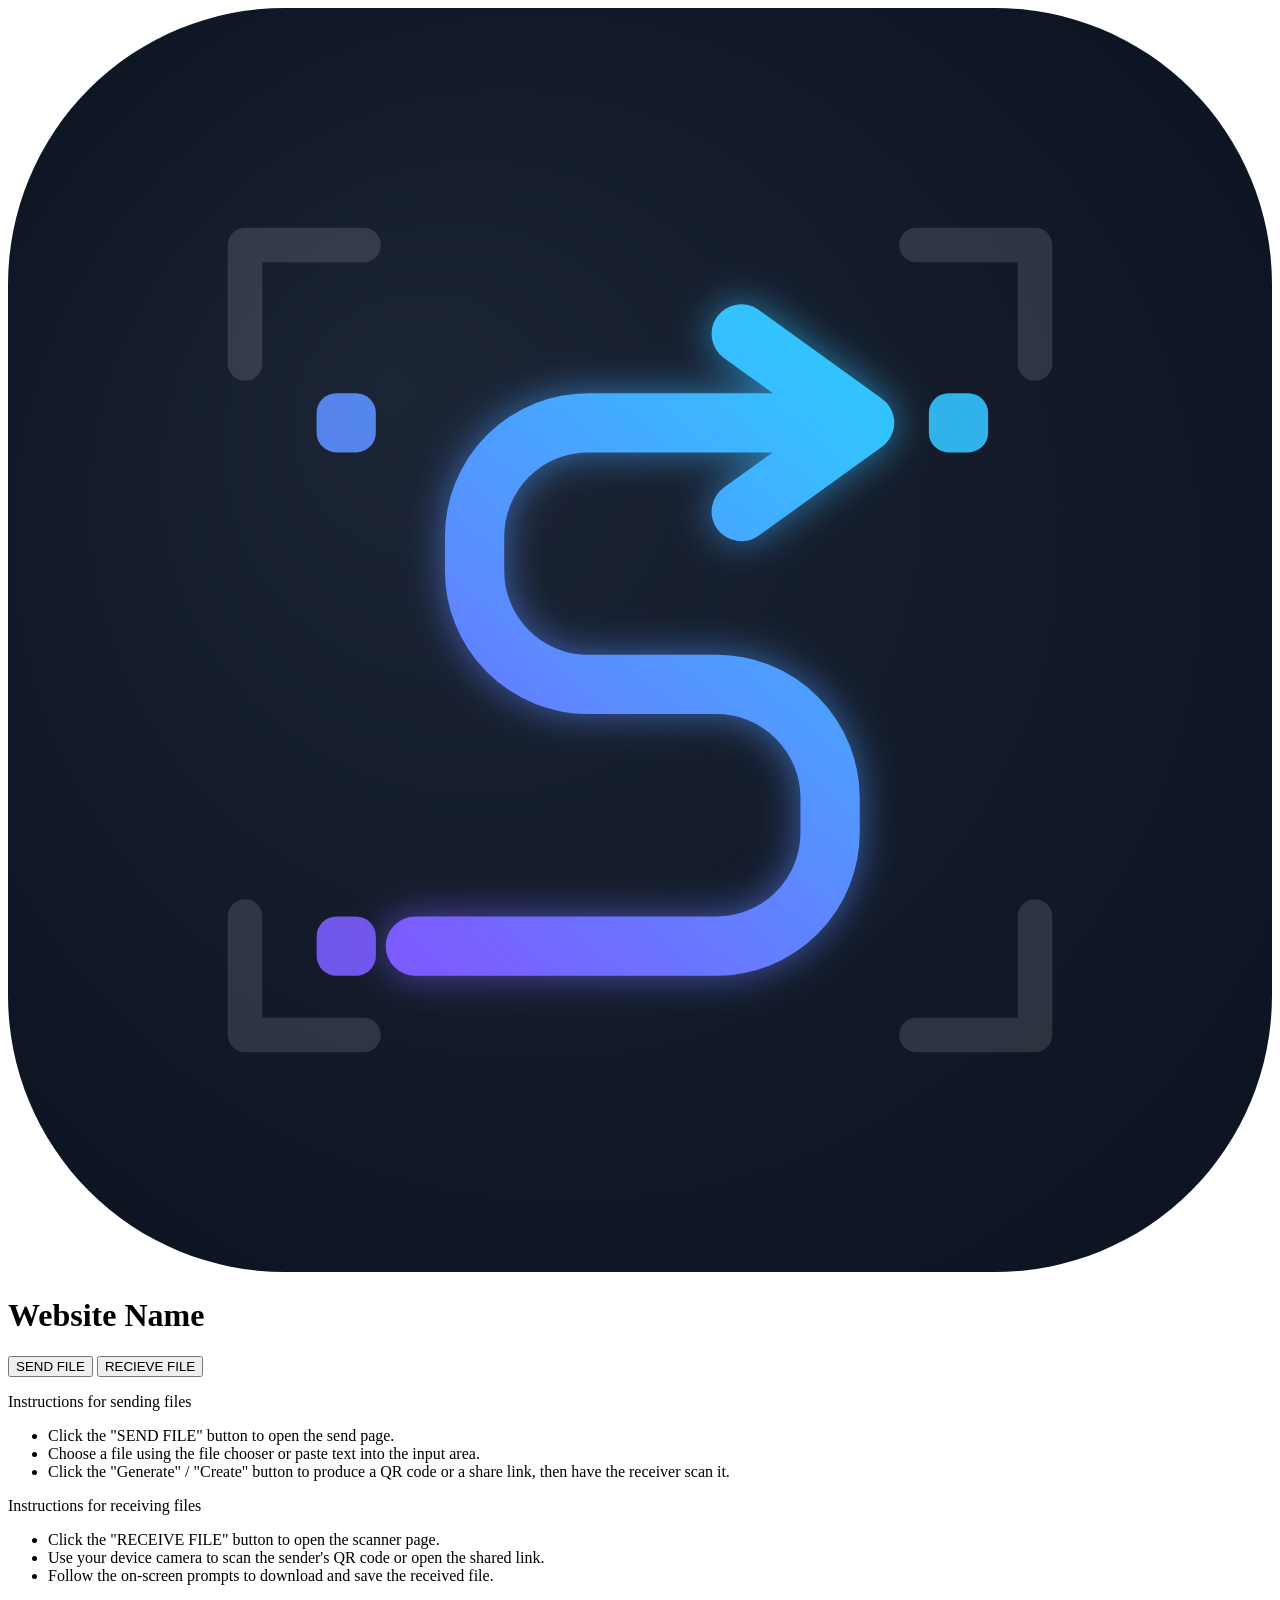
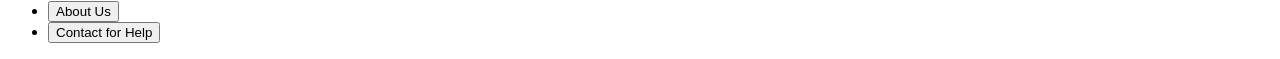
==== index.html @ d0eea66a "Update footer buttons for contact functionality" ====
<!doctype html>
<html lang="en">
  <head>
    <meta charset="UTF-8" />
    <meta name="viewport" content="width=device-width, initial-scale=1.0" />
    <title>MainPage</title>
    <link rel="stylesheet" href="homePage.css" />
    <style>
      @import url("https://fonts.googleapis.com/css2?family=Nunito:ital,wght@0,200..1000;1,200..1000&display=swap");
    </style>
    <link rel="manifest" href="manifest.json">
  </head>
  <body>
    <header>
      <img src="logo.svg" alt="logo" />
      <h1 class="webName">Website Name</h1>
    </header>
    <main>
      <div class="share">
        <button
          class="shareBtn"
          id="share_1"
          onclick="window.location.href = 'send.html'"
        >
          SEND FILE
        </button>
        <button
          class="shareBtn"
          id="share_2"
          onclick="window.location.href = 'scanner.html'"
        >
          RECIEVE FILE
        </button>
      </div>

      <div class="instruction">
        <div class="steps" id="instruct_1">
          <p class="stepHeading">Instructions for sending files</p>
          <ul>
            <li>Click the "SEND FILE" button to open the send page.</li>
            <li>
              Choose a file using the file chooser or paste text into the input
              area.
            </li>
            <li>
              Click the "Generate" / "Create" button to produce a QR code or a
              share link, then have the receiver scan it.
            </li>
          </ul>
        </div>

        <div class="steps" id="instruct_2">
          <p class="stepHeading">Instructions for receiving files</p>
          <ul>
            <li>Click the "RECEIVE FILE" button to open the scanner page.</li>
            <li>
              Use your device camera to scan the sender's QR code or open the
              shared link.
            </li>
            <li>
              Follow the on-screen prompts to download and save the received
              file.
            </li>
          </ul>
        </div>
      </div>
    </main>

    <footer>
      <div class="footers">
        <ul>
          <li><button  class="info">About Us</button></li>
          <li><button onclick="window.location.href='mailto:gamerhatela77@gmail.com?subject=Hello'" class="info">Contact for Help</button></li>
        </ul>
      </div>
    </footer>
    <script>
if ('serviceWorker' in navigator) {
  navigator.serviceWorker.register('service-worker.js')
    .then(() => console.log("Service Worker Registered"));
}
</script>
  </body>
</html>
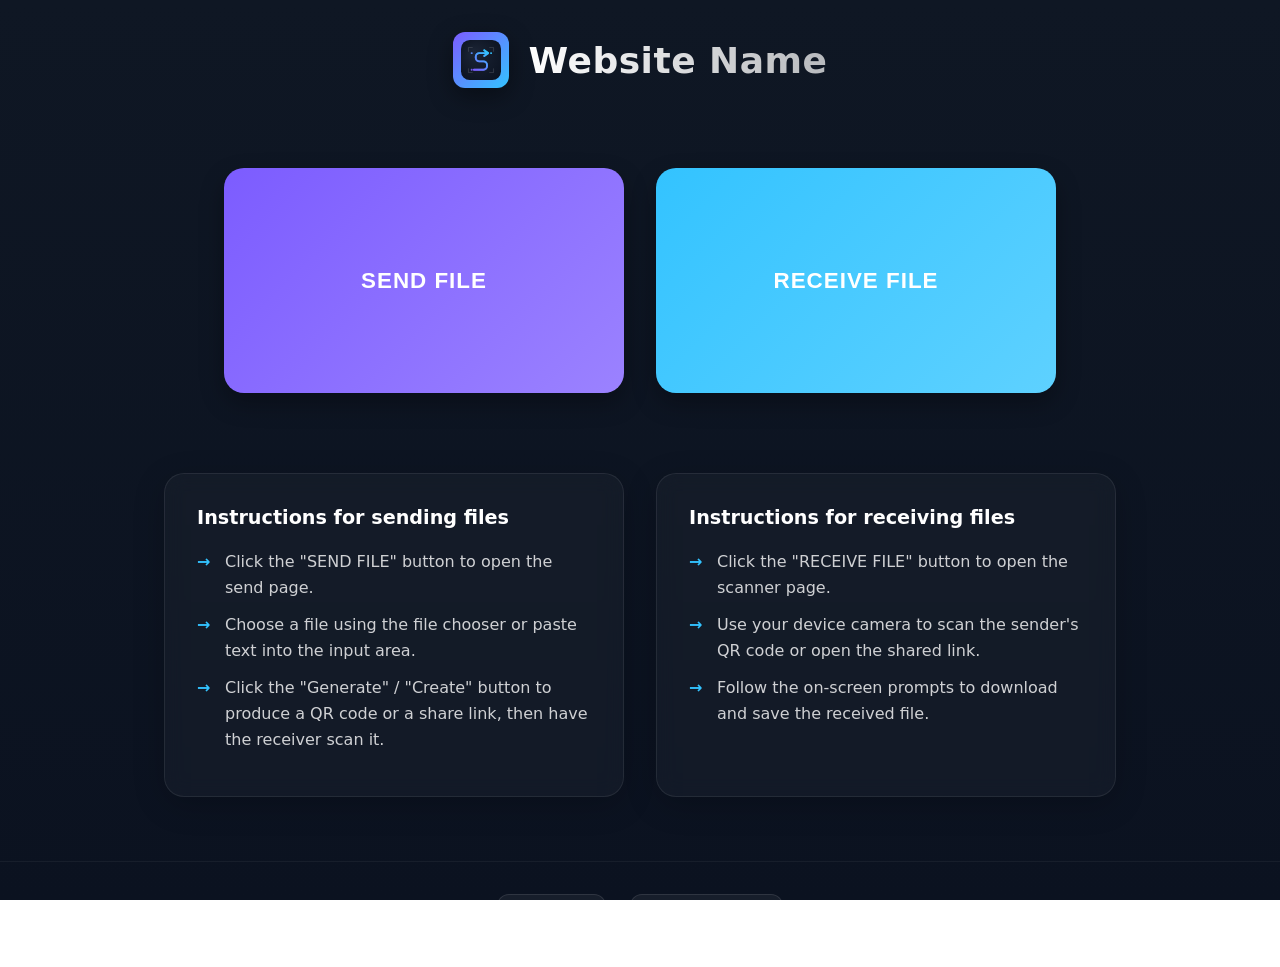
==== commit 9c446ff7: "Fix typo in button text from 'RECIEVE' to 'RECEIVE'" ====
--- a/index.html
+++ b/index.html
@@ -29,7 +29,7 @@
           id="share_2"
           onclick="window.location.href = 'scanner.html'"
         >
-          RECIEVE FILE
+          RECEIVE FILE
         </button>
       </div>
 
@@ -69,7 +69,7 @@
     <footer>
       <div class="footers">
         <ul>
-          <li><button  class="info">About Us</button></li>
+          <li><a href="https://github.com/Prominent07/QR-Based-file-sharing"><button  class="info">About Us</button></a></li>
           <li><button onclick="window.location.href='mailto:gamerhatela77@gmail.com?subject=Hello'" class="info">Contact for Help</button></li>
         </ul>
       </div>
--- a/homePage.css
+++ b/homePage.css
@@ -0,0 +1,237 @@
+/* Global variables and base styles -------------------------------------- */
+:root {
+  --bg-1: #0f1724;
+  --bg-2: #0b1220;
+  --accent: #7c5cff;
+  --accent-2: #33c3ff;
+  --muted: rgba(255, 255, 255, 0.75);
+  --glass-blur: 10px;
+}
+
+* {
+  box-sizing: border-box;
+  margin: 0;
+  padding: 0;
+}
+
+html,
+body {
+  height: 100%;
+  font-family:
+    "Nunito",
+    system-ui,
+    -apple-system,
+    "Segoe UI",
+    Roboto,
+    sans-serif;
+  background: linear-gradient(180deg, var(--bg-1) 0%, var(--bg-2) 100%);
+  color: var(--muted);
+  overflow-x: hidden;
+}
+
+/* Header --------------------------------------------------------------- */
+header {
+  display: flex;
+  align-items: center;
+  justify-content: center;
+  gap: 1.25rem;
+  padding: 2rem 1.5rem;
+}
+
+header img {
+  width: 56px;
+  height: 56px;
+  border-radius: 12px;
+  background: linear-gradient(135deg, var(--accent), var(--accent-2));
+  padding: 8px;
+  box-shadow: 0 8px 24px rgba(0, 0, 0, 0.4);
+}
+
+.webName {
+  font-weight: 800;
+  font-size: clamp(1.5rem, 5vw, 2.25rem);
+  background: linear-gradient(90deg, #fff, rgba(255, 255, 255, 0.7));
+  -webkit-background-clip: text;
+  background-clip: text;
+  color: transparent;
+  letter-spacing: 0.5px;
+}
+
+/* Share area ----------------------------------------------------------- */
+.share {
+  display: flex;
+  flex-wrap: wrap;
+  justify-content: center;
+  align-items: stretch;
+  gap: 2rem;
+  padding: 3rem 1.5rem;
+  max-width: 900px;
+  margin: 0 auto;
+}
+
+.shareBtn {
+  flex: 1;
+  min-width: 240px;
+  max-width: 400px;
+  aspect-ratio: 16 / 9;
+  border-radius: 20px;
+  border: none;
+  cursor: pointer;
+  display: flex;
+  flex-direction: column;
+  align-items: center;
+  justify-content: center;
+  text-align: center;
+  padding: 2rem;
+  color: white;
+  font-weight: 800;
+  font-size: clamp(1.1rem, 3vw, 1.4rem);
+  box-shadow: 0 10px 25px rgba(0, 0, 0, 0.3);
+  transition:
+    transform 0.3s cubic-bezier(0.34, 1.56, 0.64, 1),
+    box-shadow 0.3s ease;
+  text-transform: uppercase;
+  letter-spacing: 1px;
+}
+
+.shareBtn:hover {
+  transform: translateY(-8px);
+  box-shadow: 0 15px 35px rgba(0, 0, 0, 0.4);
+}
+
+.shareBtn#share_1 {
+  background: linear-gradient(135deg, var(--accent), #9b82ff);
+}
+
+.shareBtn#share_2 {
+  background: linear-gradient(135deg, var(--accent-2), #5ed1ff);
+}
+
+/* Instruction cards --------------------------------------------------- */
+.instruction {
+  display: flex;
+  flex-wrap: wrap;
+  justify-content: center;
+  gap: 2rem;
+  padding: 2rem 1.5rem 4rem;
+  max-width: 1000px;
+  margin: 0 auto;
+}
+
+.steps {
+  flex: 1;
+  min-width: 300px;
+  background: rgba(255, 255, 255, 0.03);
+  border-radius: 20px;
+  padding: 2rem;
+  box-shadow: 0 8px 32px rgba(0, 0, 0, 0.2);
+  border: 1px solid rgba(255, 255, 255, 0.08);
+  backdrop-filter: blur(var(--glass-blur));
+}
+
+.stepHeading {
+  font-weight: 800;
+  color: #fff;
+  margin-bottom: 1.25rem;
+  font-size: 1.2rem;
+  display: flex;
+  align-items: center;
+  gap: 0.5rem;
+}
+
+.steps ul {
+  list-style: none;
+  color: rgba(255, 255, 255, 0.8);
+  line-height: 1.6;
+}
+
+.steps li {
+  position: relative;
+  padding-left: 1.75rem;
+  margin-bottom: 0.75rem;
+}
+
+.steps li:before {
+  content: "→";
+  position: absolute;
+  left: 0;
+  color: var(--accent-2);
+  font-weight: bold;
+}
+
+/* Footer --------------------------------------------------------------- */
+footer {
+  padding: 2rem 1.5rem;
+  border-top: 1px solid rgba(255, 255, 255, 0.05);
+}
+
+footer ul {
+  display: flex;
+  gap: 1.5rem;
+  justify-content: center;
+  flex-wrap: wrap;
+  list-style: none;
+}
+
+.info {
+  background: rgba(255, 255, 255, 0.05);
+  color: white;
+  border: 1px solid rgba(255, 255, 255, 0.1);
+  padding: 0.75rem 1.5rem;
+  border-radius: 12px;
+  font-weight: 600;
+  cursor: pointer;
+  transition: all 0.2s ease;
+}
+
+.info:hover {
+  background: rgba(255, 255, 255, 0.1);
+  transform: translateY(-2px);
+}
+
+/* Responsive tweaks --------------------------------------------------- */
+@media (max-width: 768px) {
+  .share {
+    gap: 1.25rem;
+    padding: 2rem 1rem;
+  }
+  .shareBtn {
+    min-width: 100%;
+    aspect-ratio: auto;
+    padding: 1.5rem;
+    border-radius: 16px;
+  }
+  .instruction {
+    gap: 1.25rem;
+    padding: 1rem 1rem 3rem;
+  }
+  .steps {
+    min-width: 100%;
+    padding: 1.5rem;
+  }
+}
+
+@media (max-width: 480px) {
+  header {
+    padding: 1.5rem 1rem;
+  }
+  header img {
+    width: 48px;
+    height: 48px;
+  }
+  .webName {
+    font-size: 1.25rem;
+  }
+  footer ul {
+    flex-direction: column;
+    align-items: stretch;
+  }
+  .info {
+    text-align: center;
+  }
+}
+
+/* small utility */
+.hidden {
+  display: none !important;
+}
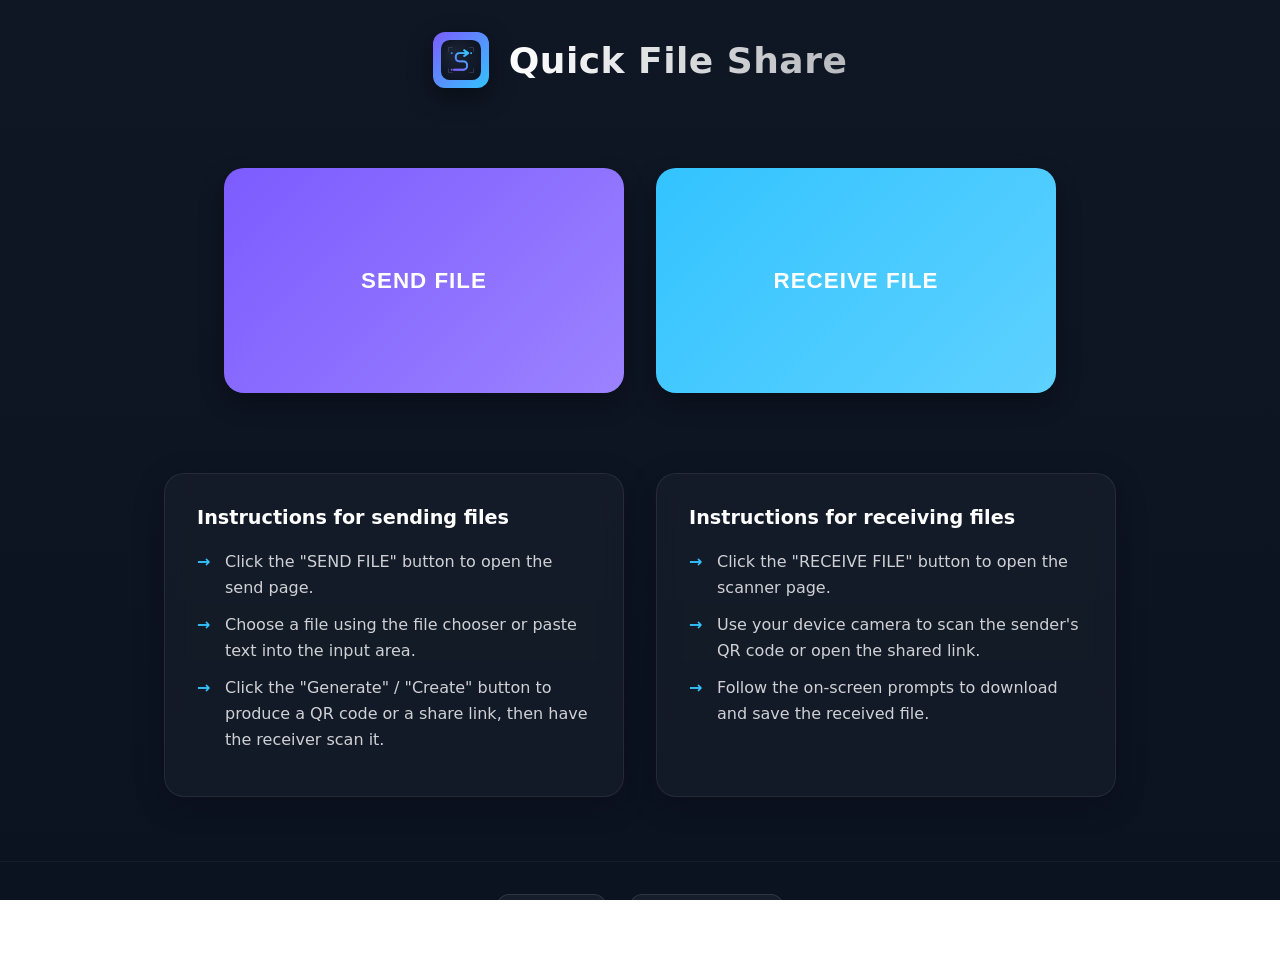
==== commit e9d83a36: "Name and instrutions updated" ====
--- a/index.html
+++ b/index.html
@@ -13,7 +13,7 @@
   <body>
     <header>
       <img src="logo.svg" alt="logo" />
-      <h1 class="webName">Website Name</h1>
+      <h1 class="webName">Quick File Share</h1>
     </header>
     <main>
       <div class="share">
